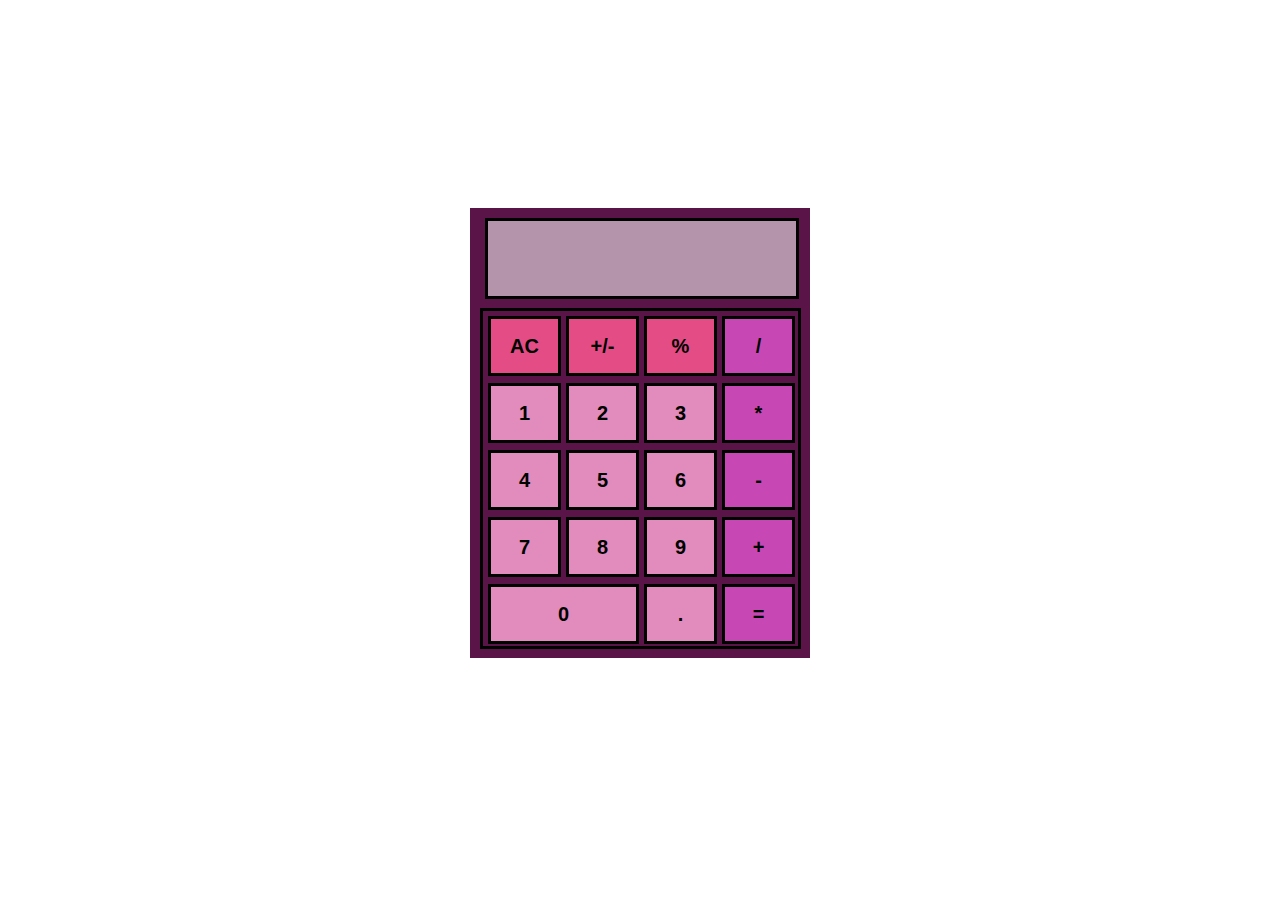
==== index.html @ f5a8b3f9 "Fixed the design as it was not in buttons" ====
<!DOCTYPE html>
<html>
<head>
  <meta charset="UTF-8">
  <title>Calculator</title>
  <link rel="stylesheet" type="text/css" href="style.css" />
</head>
<body>
    <div class = "main">
      <div class = "screen"></div>
      <div class = "bottom">
        <div class = "buttons">
          <button type = "button" class = "btn dark">AC</button>
          <button type = "button" class = "btn dark">+/-</button>
          <button type = "button" class = "btn dark">%</button>
          <button type = "button" class = "btn side">/</button>
          <button type = "button" class = "btn num">1</button>
          <button type = "button" class = "btn num">2</button>
          <button type = "button" class = "btn num">3</button>
          <button type = "button" class = "btn side">*</button>
          <button type = "button" class = "btn num">4</button>
          <button type = "button" class = "btn num">5</button>
          <button type = "button" class = "btn num">6</button>
          <button type = "button" class = "btn side">-</button>
          <button type = "button" class = "btn num">7</button>
          <button type = "button" class = "btn num">8</button>
          <button type = "button" class = "btn num">9</button>
          <button type = "button" class = "btn side">+</button>
          <button type = "button" class = "btn zero">0</button>
          <button type = "button" class = "btn num">.</button>
          <button type = "button" class = "btn side">=</button>
          </div>
        </div>
    </div>

  <script src="calc.js"></script>
</body>
</html>
---- style.css ----
body{
    display:flex;
    font-family:monospace;
}

.main{
    /* styles and seperates the screen from the bottom  */
    display: flex;
    flex-direction: column;
    height: 450px;
    width: 340px;
    margin: auto;
    margin-top: 200px;
    background-color: rgb(90, 20, 71);;

}

.bottom{
    /* styles the bottom */
    height: 350px;
    width: 340px;
    background-color:rgb(90, 20, 71);
}

.screen{
    /* does the blue thing where the numbers will appear */
    /* margin-left: px;
    margin-right: 5px; */
    margin:auto;
    margin-left: 15px;
    width: 308px;
    height: 75px;
    background-color: rgb(179, 148, 171);;
    border: 3px solid black;
}


.buttons{
    display: flex;
    flex-wrap: wrap;
    width: 315px;
    height: 335px;
    border: 3px solid black; 
    margin: auto;
    margin-left: 10px;
}


.btn{
    height: 60px;
    width:73px;
    margin-top: 5px;
    margin-left: 5px;
    /* margin-right: 11px; */ 
    align-items: center;
    justify-content: center;
    border: 3px solid black; 
    font-weight: bold;
    font-size: 20px;
    
}





















.dark{
    background-color: rgb(228, 76, 134);
}

.side{
    background-color: rgb(199, 72, 180);
}

.num{
    background-color: rgb(225, 140, 188);
}

.zero{
    width: 151px;
    background-color: rgb(225, 140, 188);
}
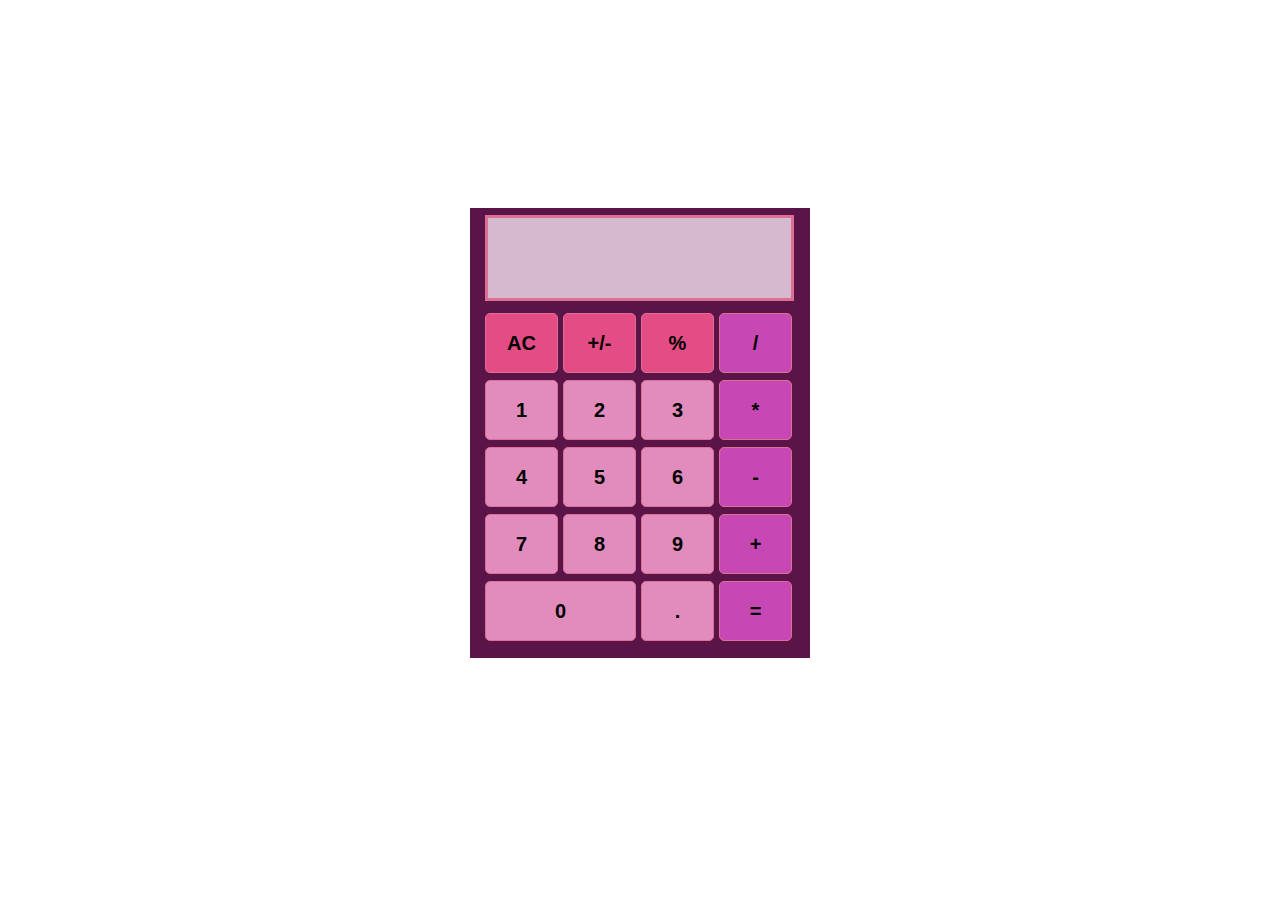
==== commit f9109393: "Got some functionality" ====
--- a/index.html
+++ b/index.html
@@ -10,7 +10,7 @@
       <div class = "screen"></div>
       <div class = "bottom">
         <div class = "buttons">
-          <button type = "button" class = "btn dark">AC</button>
+          <button onclick = "display()" type = "button" class = "btn dark">AC</button>
           <button type = "button" class = "btn dark">+/-</button>
           <button type = "button" class = "btn dark">%</button>
           <button type = "button" class = "btn side">/</button>
--- a/style.css
+++ b/style.css
@@ -29,10 +29,14 @@
     margin-right: 5px; */
     margin:auto;
     margin-left: 15px;
-    width: 308px;
-    height: 75px;
-    background-color: rgb(179, 148, 171);;
-    border: 3px solid black;
+    width: 303px;
+    height: 80px;
+    background-color: rgb(213, 185, 206);;
+    border: 3px solid palevioletred;
+
+    font-size: 70px;
+    text-align: right;
+
 }
 
 
@@ -41,7 +45,7 @@
     flex-wrap: wrap;
     width: 315px;
     height: 335px;
-    border: 3px solid black; 
+    /* border: 3px solid black;  */
     margin: auto;
     margin-left: 10px;
 }
@@ -55,29 +59,15 @@
     /* margin-right: 11px; */ 
     align-items: center;
     justify-content: center;
-    border: 3px solid black; 
+    border: 1px solid palevioletred;
     font-weight: bold;
     font-size: 20px;
-    
+    border-radius:5px;  
 }
 
-
-
-
-
-
-
-
-
-
-
-
-
-
-
-
-
-
+.btn:active {
+    box-shadow: inset 0 0 8px rgba(0, 0, 0, 0.5); 
+}
 
 
 
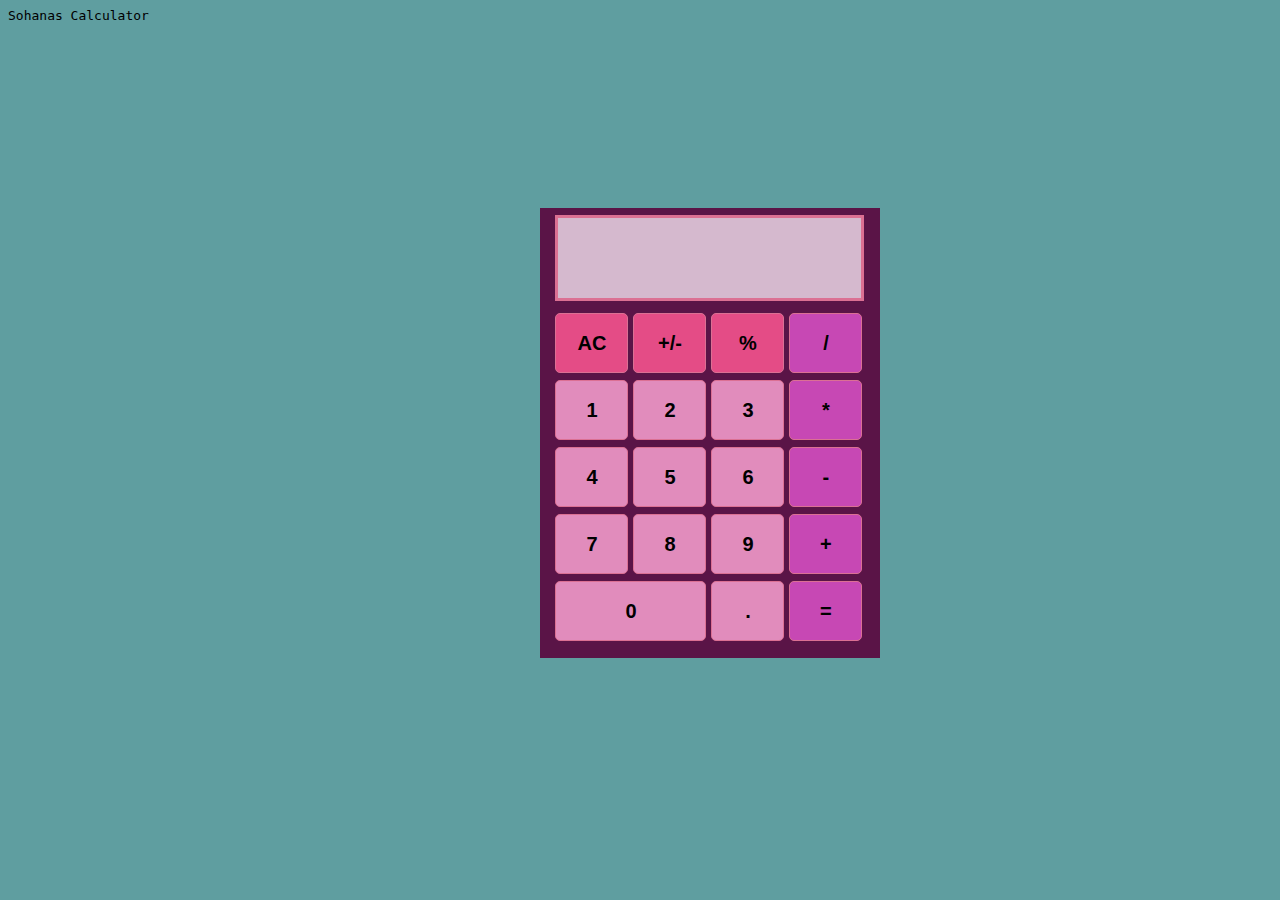
==== commit b80cdf8d: "Finally done" ====
--- a/index.html
+++ b/index.html
@@ -6,11 +6,12 @@
   <link rel="stylesheet" type="text/css" href="style.css" />
 </head>
 <body>
+    <div class = "header"> Sohanas Calculator</div>
     <div class = "main">
       <div class = "screen"></div>
       <div class = "bottom">
         <div class = "buttons">
-          <button onclick = "display()" type = "button" class = "btn dark">AC</button>
+          <button type = "button" class = "btn dark">AC</button>
           <button type = "button" class = "btn dark">+/-</button>
           <button type = "button" class = "btn dark">%</button>
           <button type = "button" class = "btn side">/</button>
--- a/style.css
+++ b/style.css
@@ -2,6 +2,7 @@
 body{
     display:flex;
     font-family:monospace;
+    background-color: cadetblue
 }
 
 .main{
@@ -34,7 +35,9 @@
     background-color: rgb(213, 185, 206);;
     border: 3px solid palevioletred;
 
-    font-size: 70px;
+    overflow: hidden;
+    text-overflow: clip;
+    font-size: 55px;
     text-align: right;
 
 }
